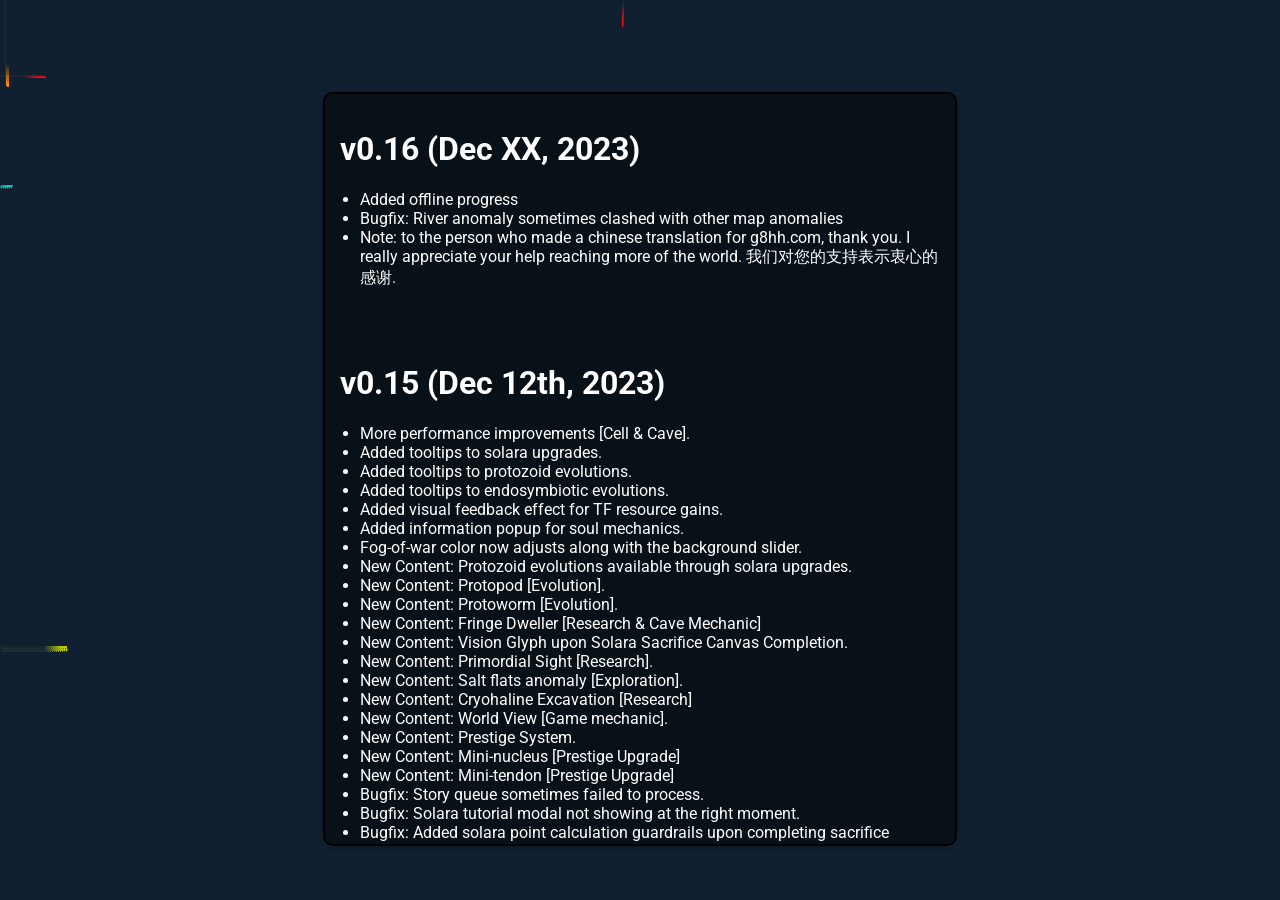
==== changelog.html @ d16c6cb4 "+ river/land decoration clash bugfix" ====
<!DOCTYPE html>
<html lang="en">
<head>
    <meta charset="UTF-8">
    <meta name="viewport" content="width=device-width, initial-scale=1.0">
    <link rel="icon" href="https://devjon.com/amino/img/solara.ico" type="image/x-icon">
    <title>Amino Idle Changelog</title>
    <link href="https://fonts.googleapis.com/css2?family=Roboto:wght@400;700&display=swap" rel="stylesheet"> <!-- Google Font -->
    <style>
        body, html {
            margin: 0;
            padding: 0;
            height: 100%;
            overflow: hidden; /* Prevent scrollbars */
            font-family: 'Roboto', sans-serif; /* Apply Google Font */
        }
        canvas {
            position: absolute;
            top: 0;
            left: 0;
        }
        .game-description {
            font-size: 14px; /* Smaller text for description */
            margin-top: 20px;
        }
        .changelog {
            position: absolute;
            top: 8%;
            left: 50%;
            max-width: 600px; /* Adjust as needed */
            margin: 20px auto; /* Centered on the page */
            padding: 15px;
            transform: translateX(-50%); /* Only horizontally center */
            background-color: rgba(0, 0, 0, 0.5); /* Semi-transparent black */
            border: 2px solid black;
            border-radius: 10px; /* Smooth/curved border */
            box-shadow: 0 2px 4px rgba(0, 0, 0, 0.2); 
            text-align: left;
            color: #fff; /* White text */
            max-height: 80vh; /* Maximum height, adjust as needed */
            overflow-y: auto; /* Only vertical scrollbar when needed */
        }

        .changelog h2 {
            text-align: center;
            margin-bottom: 10px;
        }

        .changelog ul {
            list-style-type: disc; /* Bullet points */
            padding-left: 20px; /* Indent list items */
        }

        /* Style for the scrollbar track */
        .changelog::-webkit-scrollbar-track {
            background-color: #f1f1f1; /* Light gray track */
        }

        /* Style for the scrollbar handle */
        .changelog::-webkit-scrollbar-thumb {
            background-color: #888; /* Darker gray handle */
            border-radius: 10px; /* Rounded corners for the handle */
        }

        /* Handle hover effect */
        .changelog::-webkit-scrollbar-thumb:hover {
            background-color: #555; /* Darker color on hover */
        }

        .changelog::-webkit-scrollbar {
            width: 10px; /* Scrollbar width */
        }
    </style>
</head>
<body>
    <canvas id="mainCanvas"></canvas>
    <div class="changelog">
        <h1>v0.16 (Dec XX, 2023)</h1>
        <ul>
            <li>Added offline progress</li>
            <li>Bugfix: River anomaly sometimes clashed with other map anomalies</li>
            <li>Note: to the person who made a chinese translation for g8hh.com, thank you. I really appreciate your help reaching more of the world. 我们对您的支持表示衷心的感谢.</li>
        </ul>
        <br><br>
        <h1>v0.15 (Dec 12th, 2023)</h1>
        <ul>
            <li>More performance improvements [Cell & Cave].</li>
            <li>Added tooltips to solara upgrades.</li>
            <li>Added tooltips to protozoid evolutions.</li>
            <li>Added tooltips to endosymbiotic evolutions.</li>
            <li>Added visual feedback effect for TF resource gains.</li>
            <li>Added information popup for soul mechanics.</li>
            <li>Fog-of-war color now adjusts along with the background slider.</li>
            <li>New Content: Protozoid evolutions available through solara upgrades.</li>
            <li>New Content: Protopod [Evolution].</li>
            <li>New Content: Protoworm [Evolution].</li>
            <li>New Content: Fringe Dweller [Research & Cave Mechanic]</li>
            <li>New Content: Vision Glyph upon Solara Sacrifice Canvas Completion.</li>
            <li>New Content: Primordial Sight [Research].</li>
            <li>New Content: Salt flats anomaly [Exploration].</li>
            <li>New Content: Cryohaline Excavation [Research]</li>
            <li>New Content: World View [Game mechanic].</li>
            <li>New Content: Prestige System.</li>
            <li>New Content: Mini-nucleus [Prestige Upgrade]</li>
            <li>New Content: Mini-tendon [Prestige Upgrade]</li>
            <li>Bugfix: Story queue sometimes failed to process.</li>
            <li>Bugfix: Solara tutorial modal not showing at the right moment.</li>
            <li>Bugfix: Added solara point calculation guardrails upon completing sacrifice canvas.</li>
            <li>Bugfix: Protopod crawl animation limb drift.</li>
            <li>Bugfix: Visual feedback sometimes triggered when not required.</li>
            <li>Bugfix: Diggers sometimes ventured outside of the cave canvas.</li>
            <li>Bugfix: Resource conversion increases from anomaly studies not taking effect.</li>
        </ul>
        <br><br>
        <h1>v0.14 (Nov 29th, 2023)</h1>
        <ul>
            <li>Performance optimization to cave mechanics.</li>
            <li>Performance optimization to cell view.</li>
            <li>Added scroll-to-zoom in cave view.</li>
            <li>Added website icon.</li>
            <li>Slightly nerved thermal vents.</li>
            <li>New Content: Chemotactic Exploration [Research]</li>
            <li>Bugfix: Added rounding to zoom in/out functionalities.</li>
            <li>Bugfix: Improved logic for anomaly progress bars.</li>
        </ul>
        <br><br>
        <h1>v0.13 (Nov 22th, 2023)</h1>
        <ul>
            <li>Changed cave image-render style to pixelated.</li>
            <li>Slightly increased compass size.</li>
            <li>Bugfix: Fungi sometimes did not spawn.</li>
            <li>Bugfix: Tendon re-grow now available immediately after exploration setback event.</li>
            <li>Bugfix: echoLocation (cave mechanic) performance optimized.</li>
            <li>Bugfix: lastOccupiedPixelInRow (solara mechanic) now periodically validated for accuracy.</li>
            <li>Bugfix: fixed resource bar format loss for TF resource sacrifices.</li>
            <li>Bugfix: cell dragging became increasingly jumpy upon on loading savegames.</li>
            <li>Bugfix: terraform resource display format loss when decremented by sacrifice.</li>
        </ul>
        <br><br>
        <h1>v0.12 (Nov 21th, 2023)</h1>
        <ul>
            <li>Added terraform tooltips.</li>
            <li>Research project progress now saves/loads instead of resetting.</li>
            <li>Story div now draggable and can be resized.</li>
            <li>Background color now persists upon refresh/save game load.</li>
            <li>Added a slight delay to soul choice popup choices enabling, to avoid accidental clicks.</li>
            <li>Bugfix: fog-of-war sometimes not revealing map upon moving caused by duplicate fog divs.</li>
            <li>Bugfix: terraform resources display format loss when decremented by research projects.</li>
            <li>Bugfix: canSpawn was sometimes loaded as false, disabling cave excavation permanently.</li>
        </ul>
        <br><br>
        <h1>v0.11 (Nov 17th, 2023)</h1>
        <ul>
            <li>Enabled map exploration via arrow keys for improved navigation.</li>
            <li>Implemented a bugfix to prevent cave diggers from malfunctioning when warmth is at zero.</li>
            <li>Adjusted the game mechanics to make fibers more accessible through microbial mounts, albeit in small quantities.</li>
        </ul>
        <br><br>
        <h1>v0.1 (Nov 16th, 2023)</h2>
        <p>Initial public release.</p>
    </div>
    <script src="sparklytetris.js"></script>
</body>
</html>
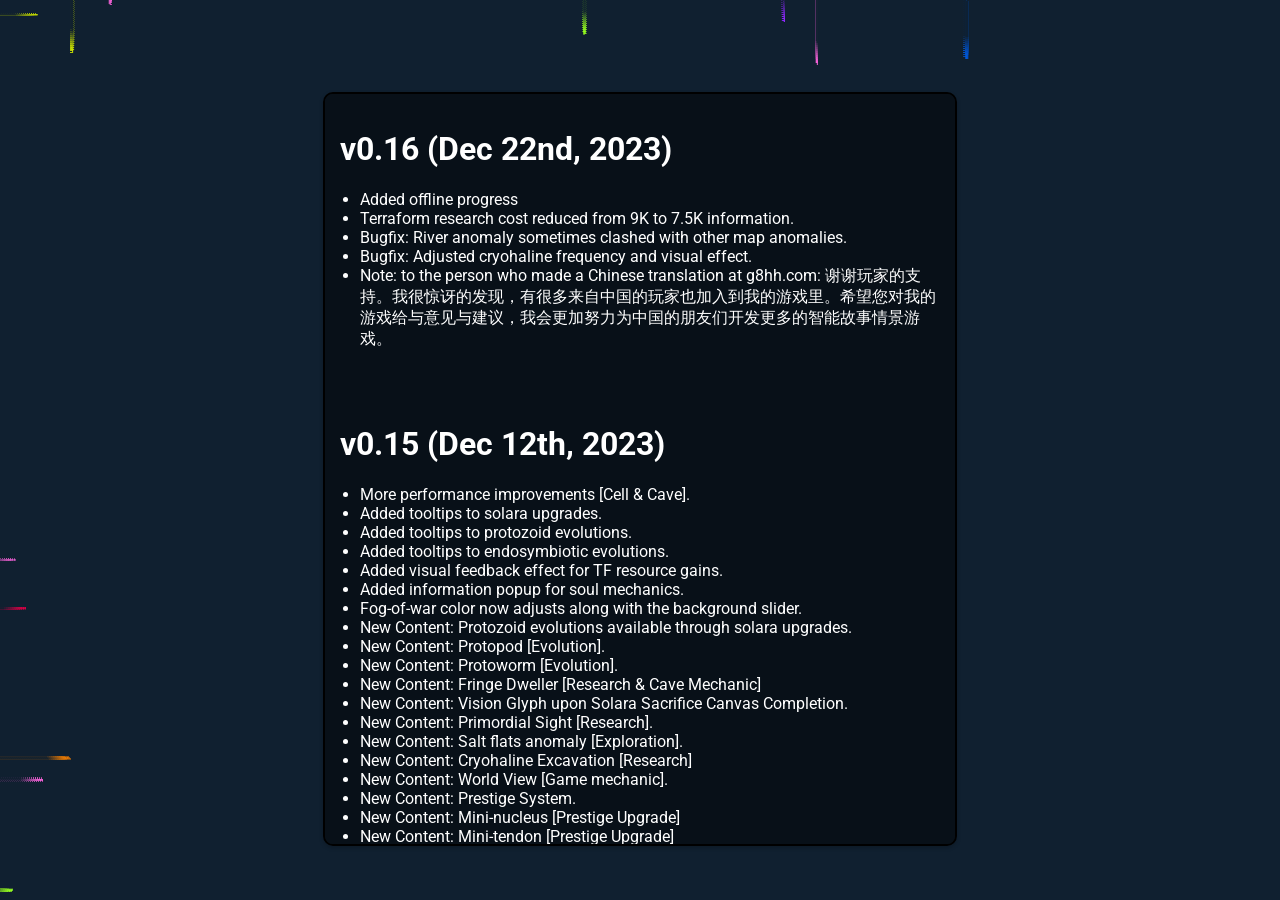
==== commit 51b2faab: "+ cryohaline visual fix, offline progress WIP" ====
--- a/changelog.html
+++ b/changelog.html
@@ -75,11 +75,13 @@
 <body>
     <canvas id="mainCanvas"></canvas>
     <div class="changelog">
-        <h1>v0.16 (Dec XX, 2023)</h1>
+        <h1>v0.16 (Dec 22nd, 2023)</h1>
         <ul>
             <li>Added offline progress</li>
-            <li>Bugfix: River anomaly sometimes clashed with other map anomalies</li>
-            <li>Note: to the person who made a chinese translation for g8hh.com, thank you. I really appreciate your help reaching more of the world. 我们对您的支持表示衷心的感谢.</li>
+            <li>Terraform research cost reduced from 9K to 7.5K information.</li>
+            <li>Bugfix: River anomaly sometimes clashed with other map anomalies.</li>
+            <li>Bugfix: Adjusted cryohaline frequency and visual effect.</li>
+            <li>Note: to the person who made a Chinese translation at g8hh.com: 谢谢玩家的支持。我很惊讶的发现，有很多来自中国的玩家也加入到我的游戏里。希望您对我的游戏给与意见与建议，我会更加努力为中国的朋友们开发更多的智能故事情景游戏。</li>
         </ul>
         <br><br>
         <h1>v0.15 (Dec 12th, 2023)</h1>
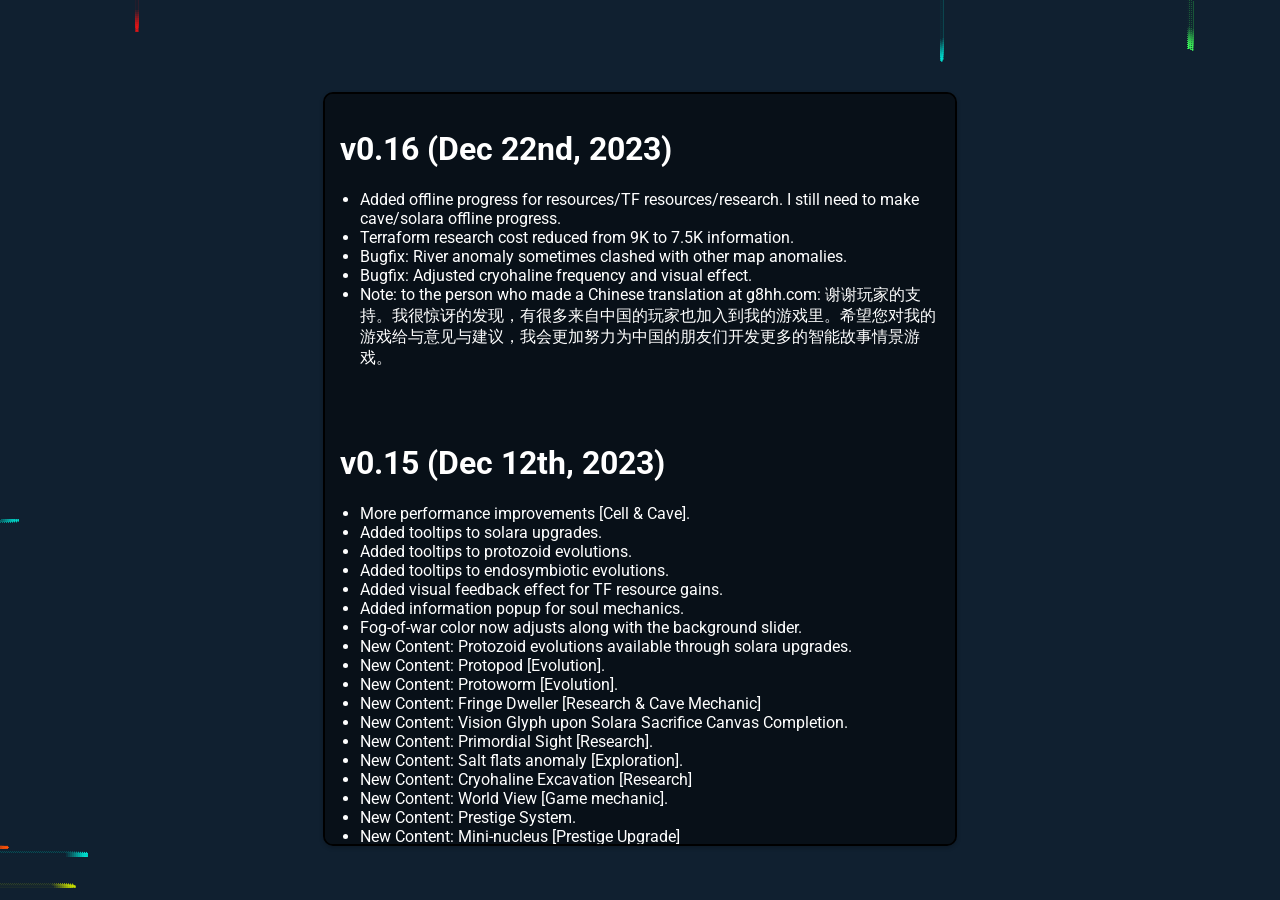
==== commit bf435332: "+ offline progress resources/research" ====
--- a/changelog.html
+++ b/changelog.html
@@ -77,7 +77,7 @@
     <div class="changelog">
         <h1>v0.16 (Dec 22nd, 2023)</h1>
         <ul>
-            <li>Added offline progress</li>
+            <li>Added offline progress for resources/TF resources/research. I still need to make cave/solara offline progress.</li>
             <li>Terraform research cost reduced from 9K to 7.5K information.</li>
             <li>Bugfix: River anomaly sometimes clashed with other map anomalies.</li>
             <li>Bugfix: Adjusted cryohaline frequency and visual effect.</li>
